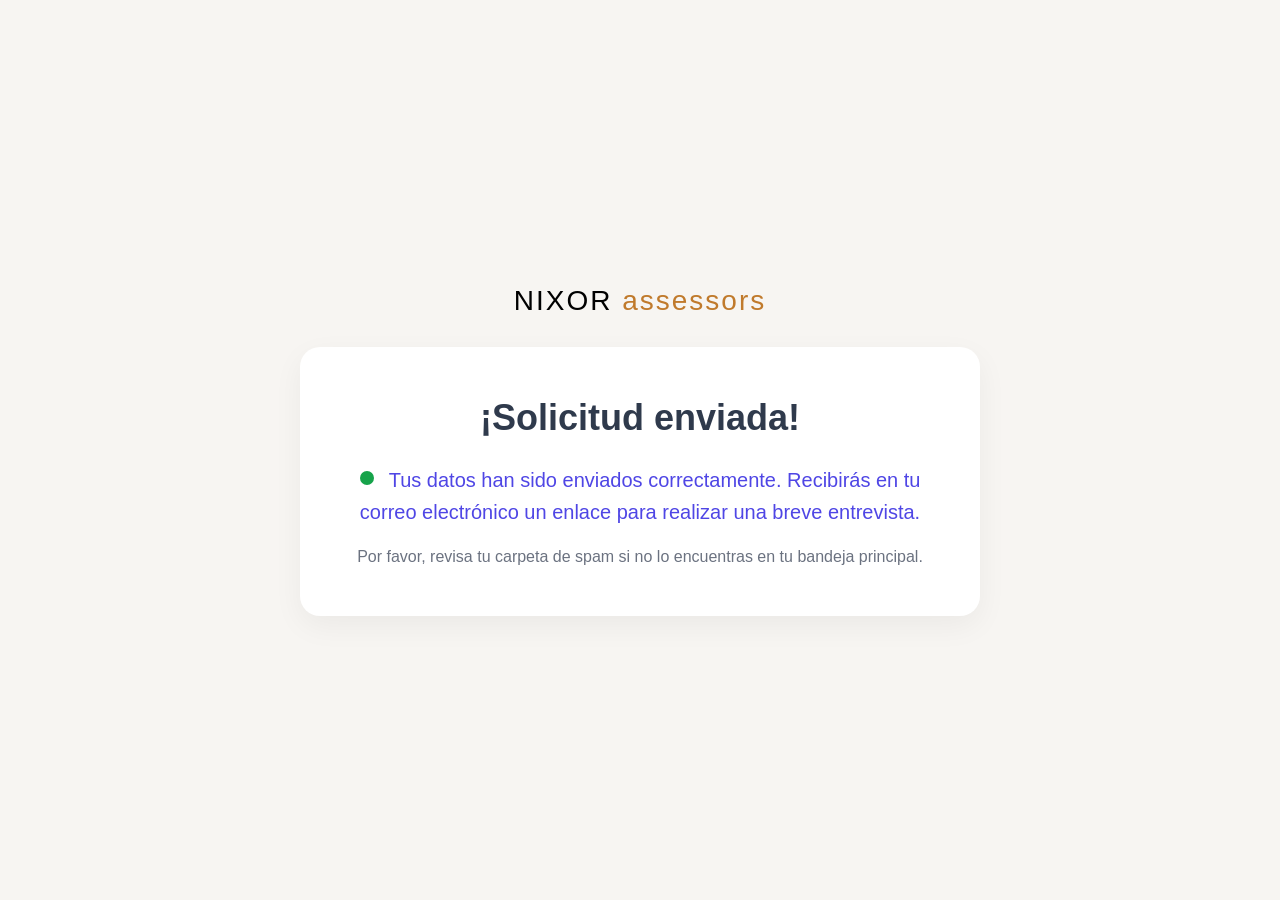
==== thanks.html @ 85a6dd1a "Add thanks page" ====
<!DOCTYPE html>
<html lang="es">
<head>
  <meta charset="UTF-8">
  <title>Nixor Assessors</title>
  <meta name="viewport" content="width=device-width, initial-scale=1.0">

  <style>
    body {
      margin: 0;
      padding: 0;
      font-family: -apple-system, BlinkMacSystemFont, "Segoe UI", Roboto, sans-serif;
      background-color: #f7f5f2;
      display: flex;
      flex-direction: column;
      align-items: center;
      justify-content: center;
      height: 100vh;
    }

    .logo {
      margin-bottom: 30px;
      font-size: 28px;
      font-weight: 500;
      letter-spacing: 2px;
    }

    .logo span {
      color: #c07a2c;
      font-weight: 400;
    }

    .card {
      background: #ffffff;
      padding: 50px 40px;
      border-radius: 20px;
      max-width: 600px;
      text-align: center;
      box-shadow: 0 10px 30px rgba(0,0,0,0.05);
    }

    h1 {
      margin-top: 0;
      color: #2f3a4c;
      font-size: 36px;
      margin-bottom: 25px;
    }

    .message {
      font-size: 20px;
      color: #4f46e5;
      line-height: 1.6;
    }

    .dot {
      display: inline-block;
      width: 14px;
      height: 14px;
      background-color: #16a34a;
      border-radius: 50%;
      margin-right: 10px;
      position: relative;
      top: -2px;
    }

    .note {
      margin-top: 20px;
      font-size: 16px;
      color: #6b7280;
    }

    @media (max-width: 600px) {
      .card {
        margin: 20px;
        padding: 30px 20px;
      }

      h1 {
        font-size: 28px;
      }

      .message {
        font-size: 18px;
      }
    }
  </style>
</head>

<body>

  <div class="logo">
    NIXOR <span>assessors</span>
  </div>

  <div class="card">
    <h1>¡Solicitud enviada!</h1>

    <div class="message">
      <span class="dot"></span>
      Tus datos han sido enviados correctamente. Recibirás en tu correo electrónico un enlace para realizar una breve entrevista.
    </div>

    <div class="note">
      Por favor, revisa tu carpeta de spam si no lo encuentras en tu bandeja principal.
    </div>
  </div>

</body>
</html>
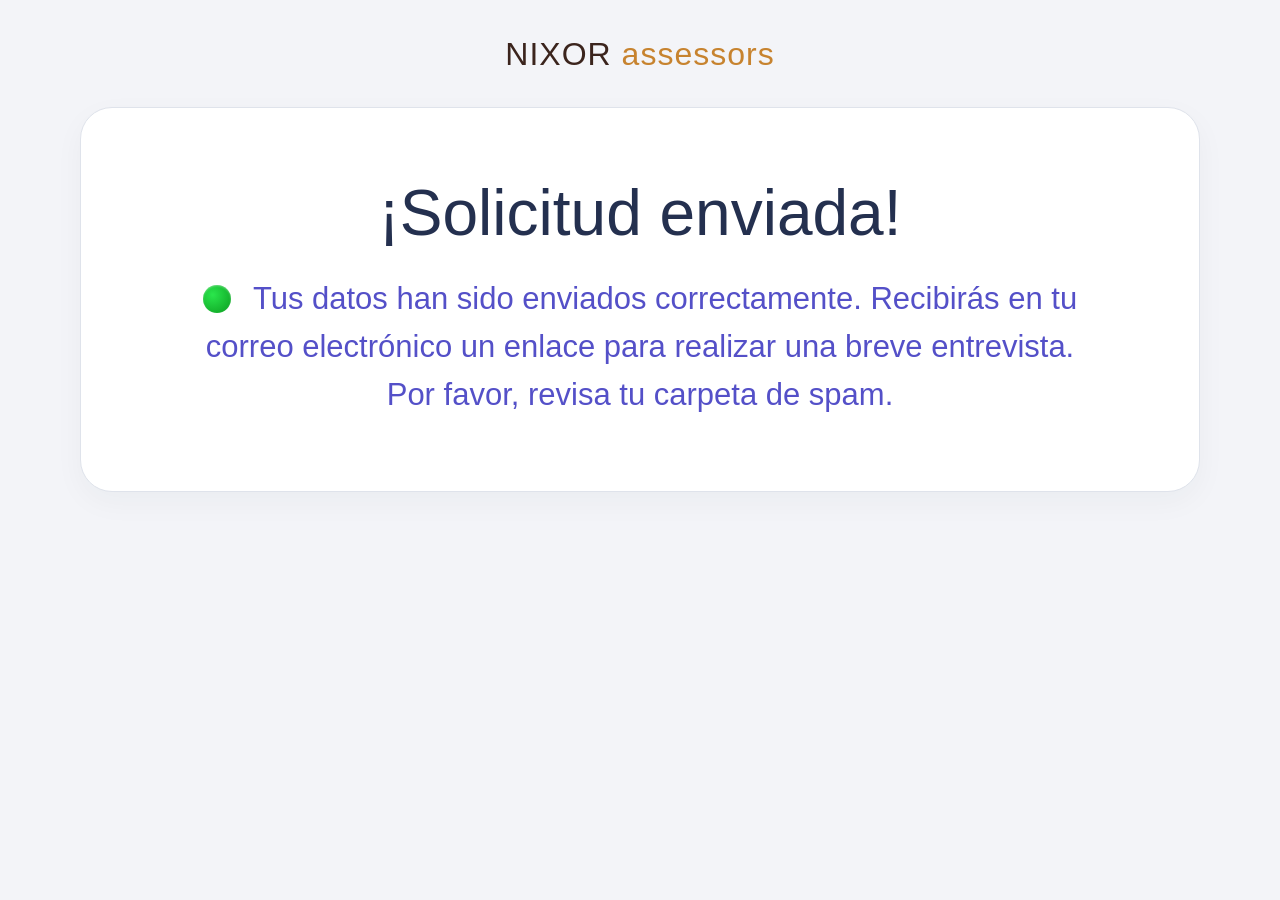
==== commit ad3342a8: "Enhance thanks.html" ====
--- a/thanks.html
+++ b/thanks.html
@@ -6,104 +6,202 @@
   <meta name="viewport" content="width=device-width, initial-scale=1.0">
 
   <style>
+    :root {
+      --bg: #f3f4f8;
+      --card: #ffffff;
+      --text-main: #24304f;
+      --text-accent: #5450c8;
+      --text-muted: #6b7280;
+      --brand-dark: #3b241d;
+      --brand-gold: #c7832f;
+      --success: #18b533;
+      --border: #dfe3eb;
+    }
+
+    * {
+      box-sizing: border-box;
+    }
+
     body {
       margin: 0;
-      padding: 0;
-      font-family: -apple-system, BlinkMacSystemFont, "Segoe UI", Roboto, sans-serif;
-      background-color: #f7f5f2;
+      min-height: 100vh;
+      font-family: -apple-system, BlinkMacSystemFont, "Segoe UI", Roboto, Arial, sans-serif;
+      background: var(--bg);
       display: flex;
       flex-direction: column;
       align-items: center;
-      justify-content: center;
-      height: 100vh;
-    }
-
-    .logo {
-      margin-bottom: 30px;
-      font-size: 28px;
-      font-weight: 500;
-      letter-spacing: 2px;
-    }
-
-    .logo span {
-      color: #c07a2c;
+      justify-content: flex-start;
+      padding: 36px 20px 60px;
+    }
+
+    .logo-wrap {
+      margin-bottom: 34px;
+      text-align: center;
+    }
+
+    .logo-text {
+      font-size: 32px;
+      letter-spacing: 1px;
+      font-weight: 300;
+      color: var(--brand-dark);
+    }
+
+    .logo-text span {
+      color: var(--brand-gold);
+      font-weight: 300;
+    }
+
+    .card {
+      width: 100%;
+      max-width: 1120px;
+      background: var(--card);
+      border: 1px solid var(--border);
+      border-radius: 32px;
+      padding: 72px 64px;
+      text-align: center;
+      box-shadow: 0 10px 30px rgba(31, 41, 55, 0.04);
+    }
+
+    h1 {
+      margin: 0 0 28px;
+      font-size: 64px;
+      line-height: 1.05;
+      font-weight: 300;
+      color: var(--text-main);
+    }
+
+    .message {
+      margin: 0 auto;
+      max-width: 900px;
+      font-size: 31px;
+      line-height: 1.55;
+      color: var(--text-accent);
       font-weight: 400;
     }
 
-    .card {
-      background: #ffffff;
-      padding: 50px 40px;
-      border-radius: 20px;
-      max-width: 600px;
-      text-align: center;
-      box-shadow: 0 10px 30px rgba(0,0,0,0.05);
-    }
-
-    h1 {
-      margin-top: 0;
-      color: #2f3a4c;
-      font-size: 36px;
-      margin-bottom: 25px;
-    }
-
-    .message {
-      font-size: 20px;
-      color: #4f46e5;
-      line-height: 1.6;
+    .intro {
+      display: inline;
     }
 
     .dot {
       display: inline-block;
-      width: 14px;
-      height: 14px;
-      background-color: #16a34a;
+      width: 28px;
+      height: 28px;
       border-radius: 50%;
-      margin-right: 10px;
-      position: relative;
-      top: -2px;
+      background: radial-gradient(circle at 35% 35%, #2ae64c, #0b9c1f);
+      margin-right: 14px;
+      vertical-align: middle;
+      transform: translateY(-2px);
+      box-shadow: inset 0 1px 2px rgba(255,255,255,0.35);
+    }
+
+    .name {
+      font-weight: 500;
     }
 
     .note {
-      margin-top: 20px;
-      font-size: 16px;
-      color: #6b7280;
-    }
-
-    @media (max-width: 600px) {
+      margin-top: 18px;
+    }
+
+    @media (max-width: 900px) {
       .card {
-        margin: 20px;
-        padding: 30px 20px;
+        padding: 48px 28px;
+        border-radius: 24px;
       }
 
       h1 {
-        font-size: 28px;
+        font-size: 44px;
+      }
+
+      .message {
+        font-size: 24px;
+      }
+
+      .dot {
+        width: 22px;
+        height: 22px;
+      }
+
+      .logo-text {
+        font-size: 26px;
+      }
+    }
+
+    @media (max-width: 560px) {
+      body {
+        padding: 24px 14px 40px;
+      }
+
+      .card {
+        padding: 34px 18px;
+        border-radius: 22px;
+      }
+
+      h1 {
+        font-size: 34px;
+        margin-bottom: 20px;
       }
 
       .message {
         font-size: 18px;
+        line-height: 1.65;
+      }
+
+      .dot {
+        width: 16px;
+        height: 16px;
+        margin-right: 10px;
+      }
+
+      .logo-text {
+        font-size: 22px;
       }
     }
   </style>
 </head>
-
 <body>
 
-  <div class="logo">
-    NIXOR <span>assessors</span>
+  <div class="logo-wrap">
+    <!-- Opción texto -->
+    <div class="logo-text">NIXOR <span>assessors</span></div>
+
+    <!-- Si prefieres imagen, sustituye el bloque anterior por algo como esto:
+    <img src="logo-nixor.png" alt="Nixor Assessors" style="max-width: 280px; height: auto;">
+    -->
   </div>
 
-  <div class="card">
+  <main class="card">
     <h1>¡Solicitud enviada!</h1>
 
-    <div class="message">
-      <span class="dot"></span>
-      Tus datos han sido enviados correctamente. Recibirás en tu correo electrónico un enlace para realizar una breve entrevista.
-    </div>
-
-    <div class="note">
-      Por favor, revisa tu carpeta de spam si no lo encuentras en tu bandeja principal.
-    </div>
-  </div>
+    <p class="message">
+      <span class="dot" aria-hidden="true"></span>
+      <span class="intro" id="introText">
+        Tus datos han sido enviados correctamente.
+      </span>
+      Recibirás en tu correo electrónico un enlace para realizar una breve entrevista.
+      <span class="note">Por favor, revisa tu carpeta de spam.</span>
+    </p>
+  </main>
+
+  <script>
+    const params = new URLSearchParams(window.location.search);
+    const rawName = params.get('name');
+
+    function escapeHtml(str) {
+      return str
+        .replace(/&/g, '&amp;')
+        .replace(/</g, '&lt;')
+        .replace(/>/g, '&gt;')
+        .replace(/"/g, '&quot;')
+        .replace(/'/g, '&#039;');
+    }
+
+    if (rawName && rawName.trim()) {
+      const safeName = escapeHtml(rawName.trim());
+      document.getElementById('introText').innerHTML =
+        `Gracias, <span class="name">${safeName}</span>. Tus datos han sido enviados correctamente.`;
+    }
+  </script>
 
 </body>
 </html>
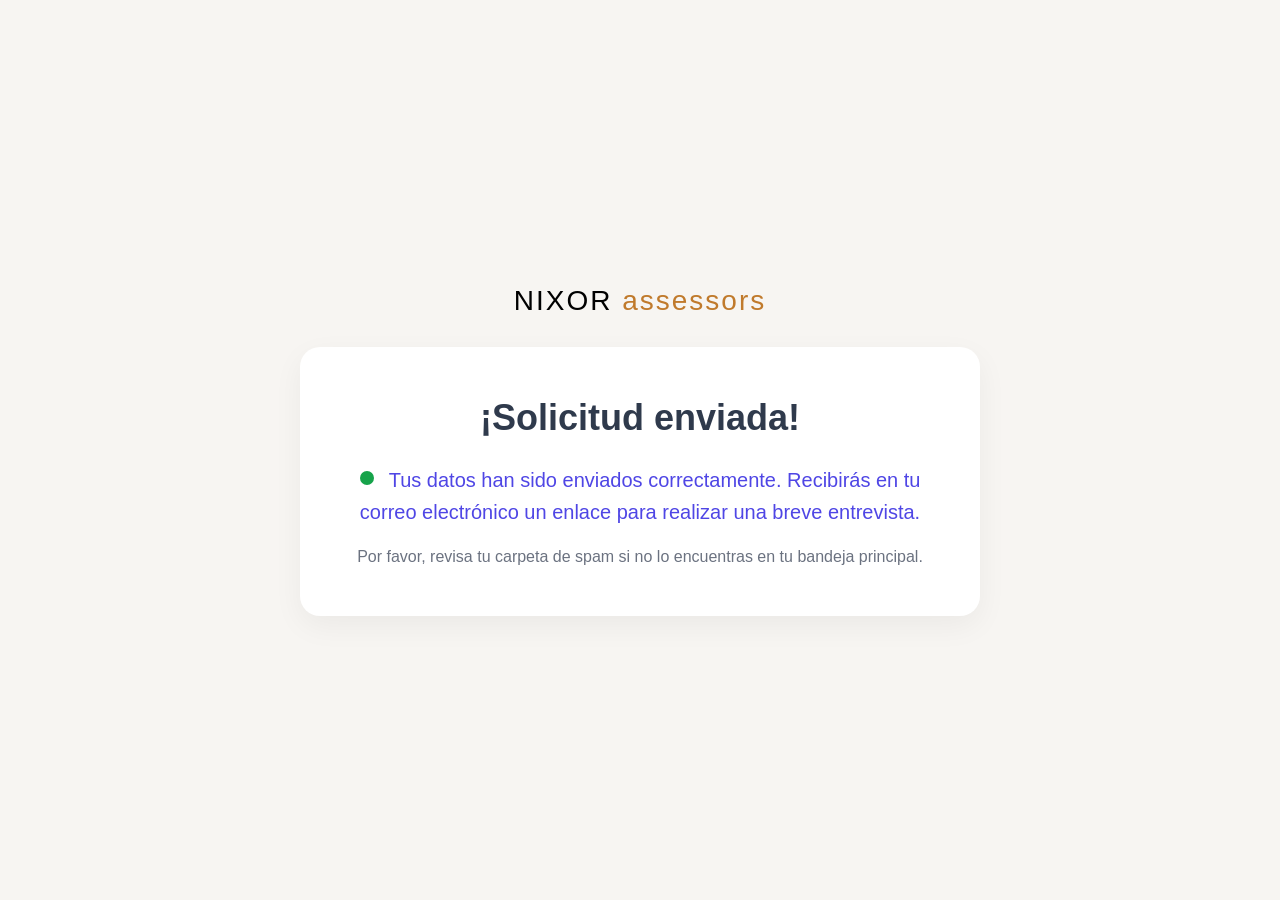
==== commit c6128fa3: "redesign thanks.html" ====
--- a/thanks.html
+++ b/thanks.html
@@ -6,202 +6,104 @@
   <meta name="viewport" content="width=device-width, initial-scale=1.0">
 
   <style>
-    :root {
-      --bg: #f3f4f8;
-      --card: #ffffff;
-      --text-main: #24304f;
-      --text-accent: #5450c8;
-      --text-muted: #6b7280;
-      --brand-dark: #3b241d;
-      --brand-gold: #c7832f;
-      --success: #18b533;
-      --border: #dfe3eb;
-    }
-
-    * {
-      box-sizing: border-box;
-    }
-
     body {
       margin: 0;
-      min-height: 100vh;
-      font-family: -apple-system, BlinkMacSystemFont, "Segoe UI", Roboto, Arial, sans-serif;
-      background: var(--bg);
+      padding: 0;
+      font-family: -apple-system, BlinkMacSystemFont, "Segoe UI", Roboto, sans-serif;
+      background-color: #f7f5f2;
       display: flex;
       flex-direction: column;
       align-items: center;
-      justify-content: flex-start;
-      padding: 36px 20px 60px;
+      justify-content: center;
+      height: 100vh;
     }
 
-    .logo-wrap {
-      margin-bottom: 34px;
-      text-align: center;
+    .logo {
+      margin-bottom: 30px;
+      font-size: 28px;
+      font-weight: 500;
+      letter-spacing: 2px;
     }
 
-    .logo-text {
-      font-size: 32px;
-      letter-spacing: 1px;
-      font-weight: 300;
-      color: var(--brand-dark);
-    }
-
-    .logo-text span {
-      color: var(--brand-gold);
-      font-weight: 300;
+    .logo span {
+      color: #c07a2c;
+      font-weight: 400;
     }
 
     .card {
-      width: 100%;
-      max-width: 1120px;
-      background: var(--card);
-      border: 1px solid var(--border);
-      border-radius: 32px;
-      padding: 72px 64px;
+      background: #ffffff;
+      padding: 50px 40px;
+      border-radius: 20px;
+      max-width: 600px;
       text-align: center;
-      box-shadow: 0 10px 30px rgba(31, 41, 55, 0.04);
+      box-shadow: 0 10px 30px rgba(0,0,0,0.05);
     }
 
     h1 {
-      margin: 0 0 28px;
-      font-size: 64px;
-      line-height: 1.05;
-      font-weight: 300;
-      color: var(--text-main);
+      margin-top: 0;
+      color: #2f3a4c;
+      font-size: 36px;
+      margin-bottom: 25px;
     }
 
     .message {
-      margin: 0 auto;
-      max-width: 900px;
-      font-size: 31px;
-      line-height: 1.55;
-      color: var(--text-accent);
-      font-weight: 400;
-    }
-
-    .intro {
-      display: inline;
+      font-size: 20px;
+      color: #4f46e5;
+      line-height: 1.6;
     }
 
     .dot {
       display: inline-block;
-      width: 28px;
-      height: 28px;
+      width: 14px;
+      height: 14px;
+      background-color: #16a34a;
       border-radius: 50%;
-      background: radial-gradient(circle at 35% 35%, #2ae64c, #0b9c1f);
-      margin-right: 14px;
-      vertical-align: middle;
-      transform: translateY(-2px);
-      box-shadow: inset 0 1px 2px rgba(255,255,255,0.35);
-    }
-
-    .name {
-      font-weight: 500;
+      margin-right: 10px;
+      position: relative;
+      top: -2px;
     }
 
     .note {
-      margin-top: 18px;
+      margin-top: 20px;
+      font-size: 16px;
+      color: #6b7280;
     }
 
-    @media (max-width: 900px) {
+    @media (max-width: 600px) {
       .card {
-        padding: 48px 28px;
-        border-radius: 24px;
+        margin: 20px;
+        padding: 30px 20px;
       }
 
       h1 {
-        font-size: 44px;
-      }
-
-      .message {
-        font-size: 24px;
-      }
-
-      .dot {
-        width: 22px;
-        height: 22px;
-      }
-
-      .logo-text {
-        font-size: 26px;
-      }
-    }
-
-    @media (max-width: 560px) {
-      body {
-        padding: 24px 14px 40px;
-      }
-
-      .card {
-        padding: 34px 18px;
-        border-radius: 22px;
-      }
-
-      h1 {
-        font-size: 34px;
-        margin-bottom: 20px;
+        font-size: 28px;
       }
 
       .message {
         font-size: 18px;
-        line-height: 1.65;
-      }
-
-      .dot {
-        width: 16px;
-        height: 16px;
-        margin-right: 10px;
-      }
-
-      .logo-text {
-        font-size: 22px;
       }
     }
   </style>
 </head>
+
 <body>
 
-  <div class="logo-wrap">
-    <!-- Opción texto -->
-    <div class="logo-text">NIXOR <span>assessors</span></div>
-
-    <!-- Si prefieres imagen, sustituye el bloque anterior por algo como esto:
-    <img src="logo-nixor.png" alt="Nixor Assessors" style="max-width: 280px; height: auto;">
-    -->
+  <div class="logo">
+    NIXOR <span>assessors</span>
   </div>
 
-  <main class="card">
+  <div class="card">
     <h1>¡Solicitud enviada!</h1>
 
-    <p class="message">
-      <span class="dot" aria-hidden="true"></span>
-      <span class="intro" id="introText">
-        Tus datos han sido enviados correctamente.
-      </span>
-      Recibirás en tu correo electrónico un enlace para realizar una breve entrevista.
-      <span class="note">Por favor, revisa tu carpeta de spam.</span>
-    </p>
-  </main>
+    <div class="message">
+      <span class="dot"></span>
+      Tus datos han sido enviados correctamente. Recibirás en tu correo electrónico un enlace para realizar una breve entrevista.
+    </div>
 
-  <script>
-    const params = new URLSearchParams(window.location.search);
-    const rawName = params.get('name');
-
-    function escapeHtml(str) {
-      return str
-        .replace(/&/g, '&amp;')
-        .replace(/</g, '&lt;')
-        .replace(/>/g, '&gt;')
-        .replace(/"/g, '&quot;')
-        .replace(/'/g, '&#039;');
-    }
-
-    if (rawName && rawName.trim()) {
-      const safeName = escapeHtml(rawName.trim());
-      document.getElementById('introText').innerHTML =
-        `Gracias, <span class="name">${safeName}</span>. Tus datos han sido enviados correctamente.`;
-    }
-  </script>
+    <div class="note">
+      Por favor, revisa tu carpeta de spam si no lo encuentras en tu bandeja principal.
+    </div>
+  </div>
 
 </body>
 </html>
